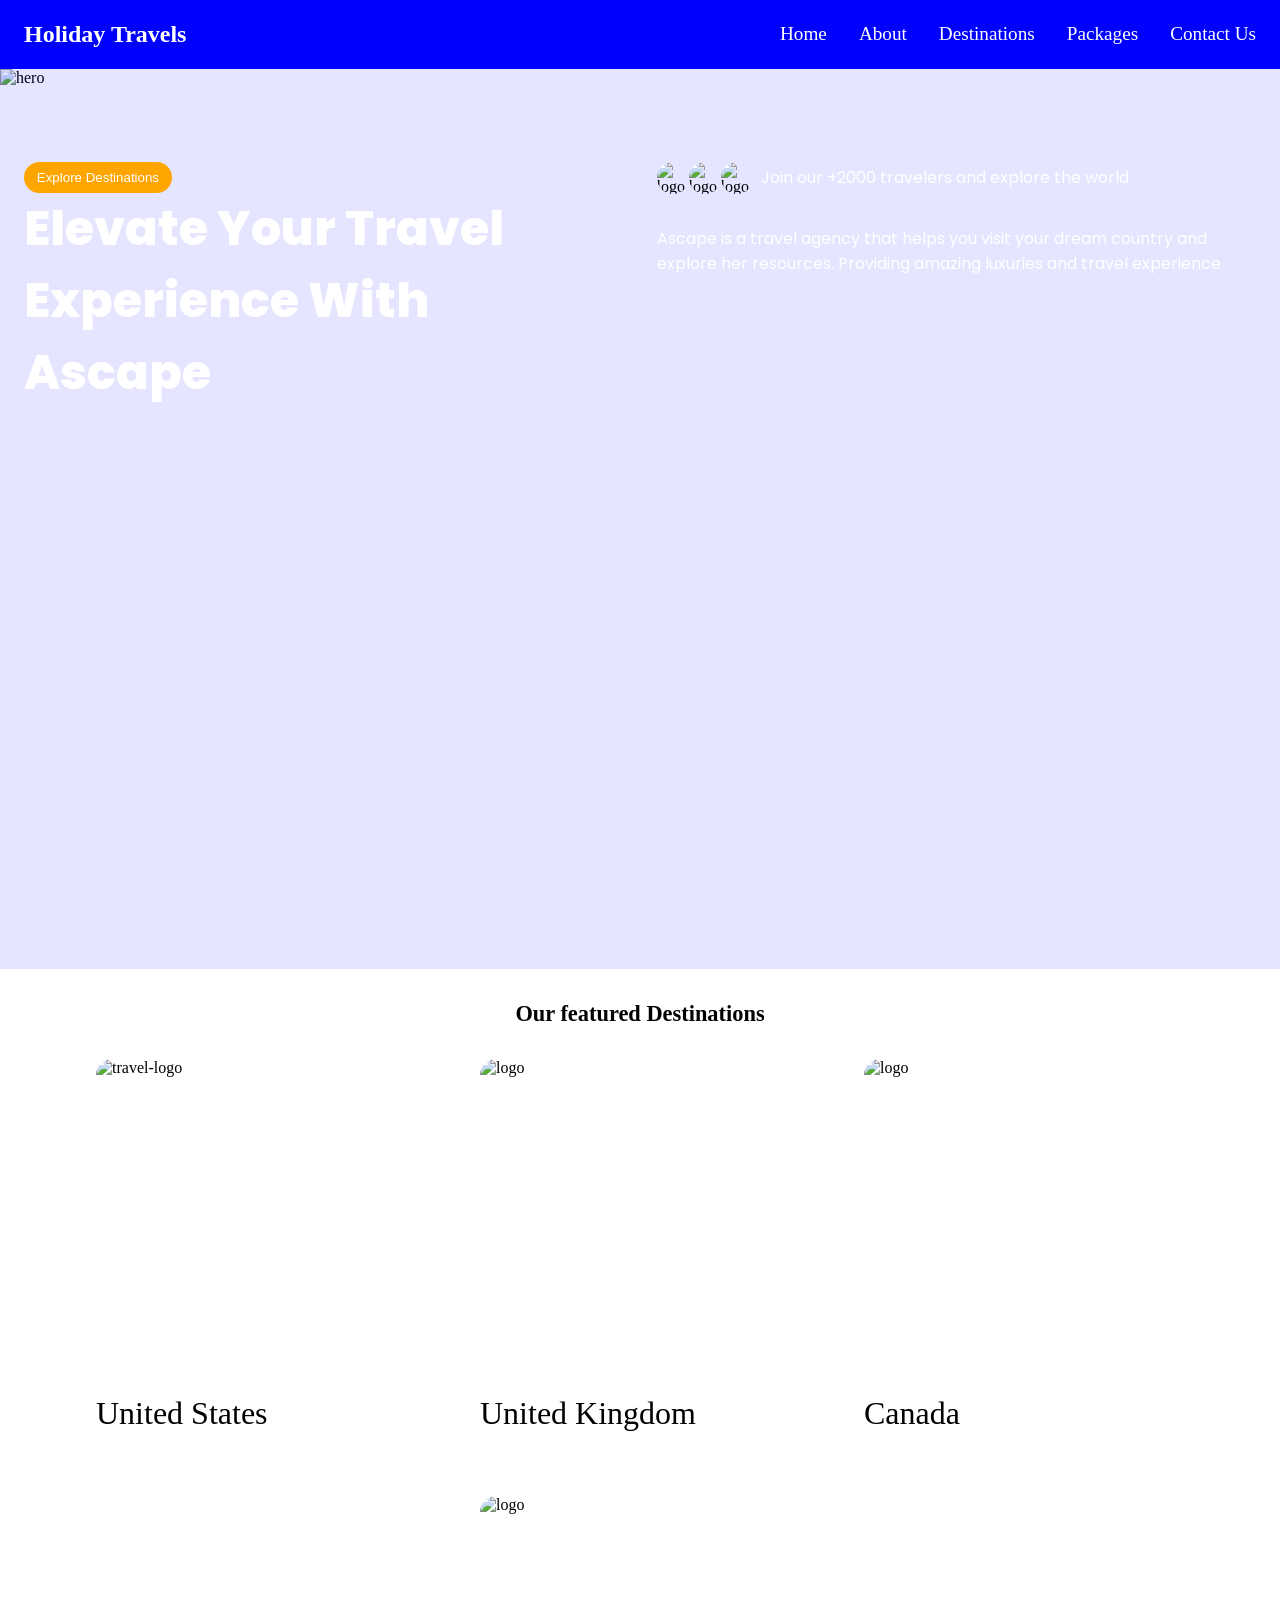
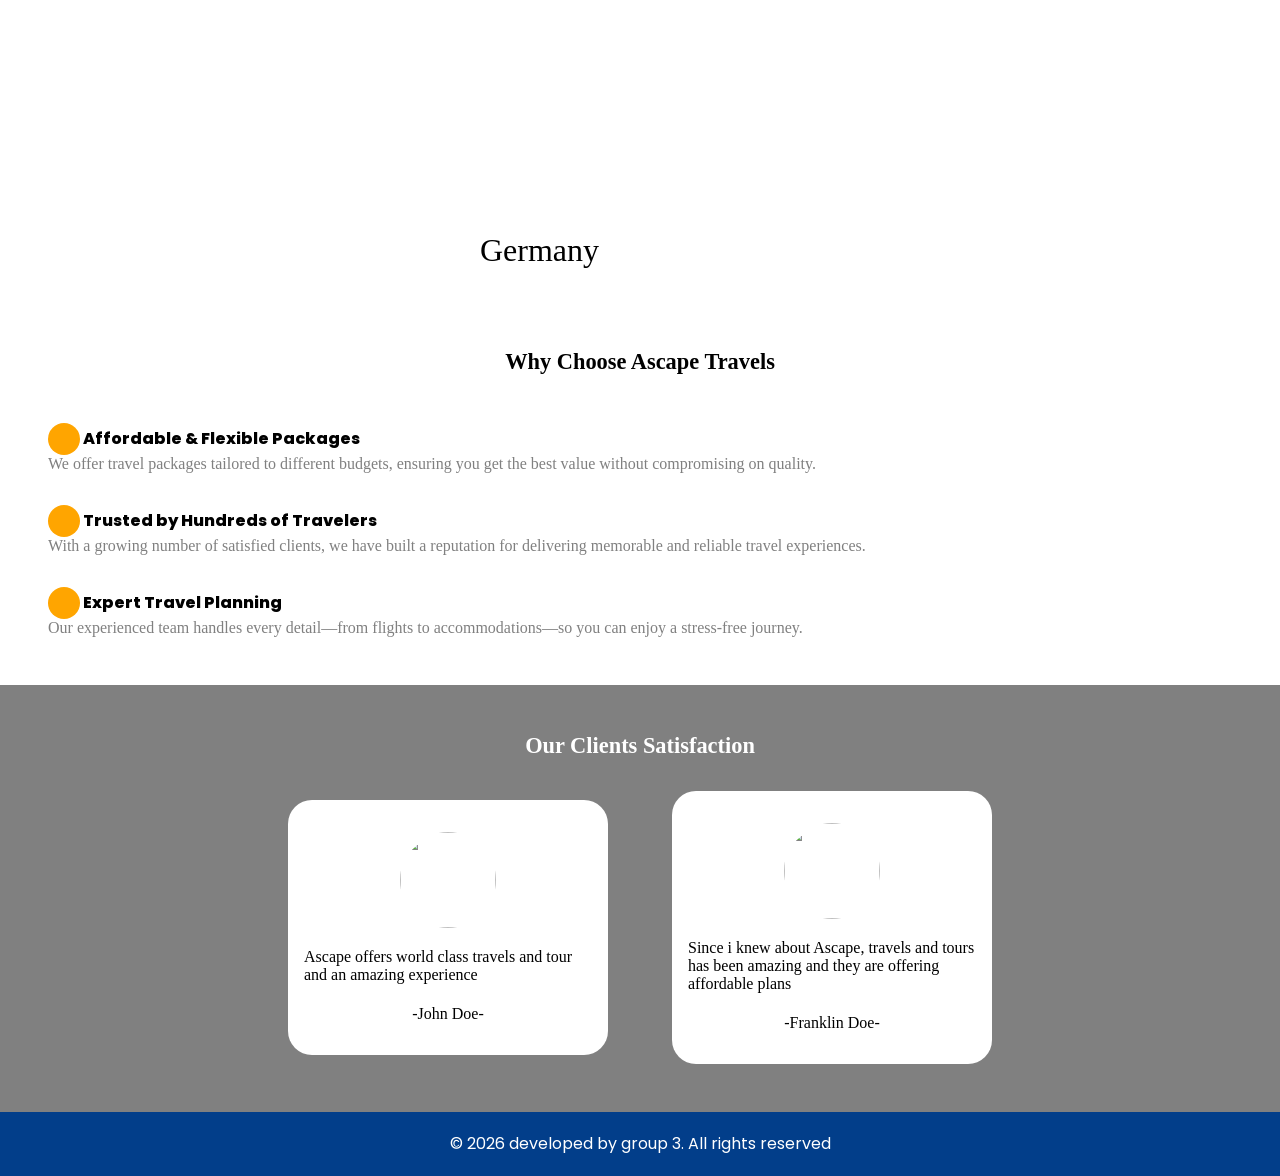
==== index.html @ 996425b7 "implemented full index.html section" ====
<!DOCTYPE html>
<html lang="en">
<head>
    <meta charset="UTF-8">
    <meta name="viewport" content="width=device-width, initial-scale=1.0">
    <title>Home - Page</title>

    <!-- css base links -->
     <link rel="stylesheet" href="./css/base/reset.css">
     <link rel="stylesheet" href="./css/base/colors.css">
     <link rel="stylesheet" href="./css/base/typography.css">
     <link rel="stylesheet" href="./css/layout/header.css">
     <link rel="stylesheet" href="./css/layout/footer.css">
     <!-- css home page style -->
      <link rel="stylesheet" href="./css/homepage/home.css">

     <!-- fontawesome -->
      <link rel="stylesheet" href="https://cdnjs.cloudflare.com/ajax/libs/font-awesome/7.0.1/css/all.min.css">
</head>
<body>
    <!-- header section -->
     <header>
        <h2>Holiday Travels</h2>
        <nav>
            <ul>
                <li><a href="index.html">Home</a></li>
                <li><a href="./about.html">About</a></li>
                <li><a href="./destinations.html">Destinations</a></li>
                <li><a href="./packages.html">Packages</a></li>
                <li><a href="./contact.html">Contact Us</a></li>
            </ul>
            <i class="fa-solid fa-bars"></i>
        </nav>
    </header>
    <div class="hamburger">
     </div>

     <main>
        <section class="hero">
            <div class="hero-img">
                <img src="https://images.unsplash.com/photo-1523225918988-00624e6d8fee?q=80&w=811&auto=format&fit=crop&ixlib=rb-4.1.0&ixid=M3wxMjA3fDB8MHxwaG90by1wYWdlfHx8fGVufDB8fHx8fA%3D%3D" alt="hero">
            <div class="overlay"></div>
            </div>
            <!-- content -->
            <div class="hero-content">
                <div>
                    <button><a href="./destinations.html">Explore Destinations</a></button>
                    <h1>Elevate Your Travel Experience With Ascape</h1>
                </div>
                <div class="test-container">
                    <div class="testimonial">
                        <div class="test-img">
                            <img src="https://images.unsplash.com/photo-1666852327656-5e9fd213209b?q=80&w=387&auto=format&fit=crop&ixlib=rb-4.1.0&ixid=M3wxMjA3fDB8MHxwaG90by1wYWdlfHx8fGVufDB8fHx8fA%3D%3D" alt="logo">
                            <img src="https://images.unsplash.com/photo-1666852327656-5e9fd213209b?q=80&w=387&auto=format&fit=crop&ixlib=rb-4.1.0&ixid=M3wxMjA3fDB8MHxwaG90by1wYWdlfHx8fGVufDB8fHx8fA%3D%3D" alt="logo">
                            <img src="https://images.unsplash.com/photo-1666852327656-5e9fd213209b?q=80&w=387&auto=format&fit=crop&ixlib=rb-4.1.0&ixid=M3wxMjA3fDB8MHxwaG90by1wYWdlfHx8fGVufDB8fHx8fA%3D%3D" alt="logo">
                        </div>
                        <p>Join our +2000 travelers and explore the world </p>
                    </div>
                    <p>Ascape is a travel agency that helps you visit your dream
                       country and explore her resources. Providing amazing luxuries and travel experience
                    </p>
                </div>
            </div>
        </section>
        <section class="featured">
            <h2>Our featured Destinations</h2>
            <div class="destination-img">
                <div class="image-1">
                    <img src="https://images.unsplash.com/photo-1499856871958-5b9627545d1a?q=80&w=820&auto=format&fit=crop&ixlib=rb-4.1.0&ixid=M3wxMjA3fDB8MHxwaG90by1wYWdlfHx8fGVufDB8fHx8fA%3D%3D" alt="travel-logo" alt="logo">
                    <span>United States</span>
                </div>
                <div class="image-1">
                    <img src="https://images.unsplash.com/photo-1431274172761-fca41d930114?q=80&w=870&auto=format&fit=crop&ixlib=rb-4.1.0&ixid=M3wxMjA3fDB8MHxwaG90by1wYWdlfHx8fGVufDB8fHx8fA%3D%3D" alt="logo">
                    <span>United Kingdom</span>
                </div>
                <div class="image-1">
                    <img src="https://images.unsplash.com/photo-1603378995290-8d4ce0495ddd?q=80&w=387&auto=format&fit=crop&ixlib=rb-4.1.0&ixid=M3wxMjA3fDB8MHxwaG90by1wYWdlfHx8fGVufDB8fHx8fA%3D%3D" alt="logo">
                    <span>Canada</span>
                </div>
                <div class="image-1">
                    <img src="https://images.unsplash.com/photo-1603792835233-f4f7c2497d4f?q=80&w=387&auto=format&fit=crop&ixlib=rb-4.1.0&ixid=M3wxMjA3fDB8MHxwaG90by1wYWdlfHx8fGVufDB8fHx8fA%3D%3D" alt="logo">
                    <span>Germany</span>
                </div>

            </div>
        </section>
        <section class="why-us">
            <h2>Why Choose Ascape Travels</h2>
            <div class="why-n-image">
                <div class="why-container">
                    <div class="why">
                        <div class="hint">
                            <i class="fa-solid fa-arrow-right"></i>
                            <h4>Affordable & Flexible Packages</h4>
                        </div>
                        <span>We offer travel packages tailored to different budgets, ensuring you get the best value without compromising on quality.</span>
                    </div>
                    <div class="why">
                        <div class="hint">
                            <i class="fa-solid fa-arrow-right"></i>
                            <h4>Trusted by Hundreds of Travelers</h4>
                        </div>
                        <span>With a growing number of satisfied clients, we have built a reputation for delivering memorable and reliable travel experiences.</span>
                    </div>
                    <div class="why">
                        <div class="hint">
                            <i class="fa-solid fa-arrow-right"></i>
                            <h4>Expert Travel Planning</h4>
                        </div>
                        <span>Our experienced team handles every detail—from flights to accommodations—so you can enjoy a stress-free journey.</span>
                    </div>
                </div>
            </div>
        </section>
        <section class="testimonies">
            <h2>Our Clients Satisfaction</h2>
            <div class="testimony-all">
                <div class="testimony">
                    <img src="https://plus.unsplash.com/premium_photo-1762364164164-385b501fff8a?q=80&w=825&auto=format&fit=crop&ixlib=rb-4.1.0&ixid=M3wxMjA3fDB8MHxwaG90by1wYWdlfHx8fGVufDB8fHx8fA%3D%3D" alt="">
                    <span>Ascape offers world class travels and tour and an amazing experience</span>
                    <span>-John Doe-</span>
                </div>
                <div class="testimony">
                    <img src="https://images.unsplash.com/photo-1666852327656-5e9fd213209b?q=80&w=387&auto=format&fit=crop&ixlib=rb-4.1.0&ixid=M3wxMjA3fDB8MHxwaG90by1wYWdlfHx8fGVufDB8fHx8fA%3D%3D" alt="">
                    <span>Since i knew about Ascape, travels and tours has been amazing
                        and they are offering affordable plans
                    </span>
                    <span>-Franklin Doe-</span>
                </div>
            </div>
        </section>

     </main>



     <footer>
        <p>&copy; 2026 developed by group 3. All rights reserved</p>
     </footer>  
</body>
</html>
---- css/base/colors.css ----
p{
    color: gray;
}
---- css/base/typography.css ----
@import url('https://fonts.googleapis.com/css2?family=Poppins:ital,wght@0,100;0,200;0,300;0,400;0,500;0,600;0,700;0,800;0,900;1,100;1,200;1,300;1,400;1,500;1,600;1,700;1,800;1,900&display=swap');

@import url('https://fonts.googleapis.com/css2?family=Open+Sans:ital,wght@0,300..800;1,300..800&family=Poppins:ital,wght@0,100;0,200;0,300;0,400;0,500;0,600;0,700;0,800;0,900;1,100;1,200;1,300;1,400;1,500;1,600;1,700;1,800;1,900&display=swap');


h1, h1, h3, h4, h5, h6{
    font-family:"Poppins", sans-serif;
    font-weight: 800;
}

h1,h3{
    font-size: 2rem;
    color: white;
}

@media ( min-width: 768px){
    h1,h3{
        font-size: 3rem;
    }
}

p{
    font-family: "Poppins", sans-serif;
    color: white;
}

ul{
    font-size: 1.2rem;
    cursor: pointer;
}
ul li a{
  transition: all 2s ease-in;
  
}
ul li a:hover{
    text-decoration: underline;
    text-decoration-color: orange;

}
a{
    color: white;
}
---- css/layout/header.css ----
header{
    display: flex;
    align-items: center;
    padding: 1.3rem 1.5rem;
    justify-content: space-between;
    background-color: blue;
    color: white;
}
header h2{
    font-weight: 900;
}
header nav{
    display: flex;
   
}

header nav ul{
    display: flex;
    gap: 2rem;
    display: none;
}
header nav ul li a{
    color: white;
}

@media (min-width: 768px){
    header nav ul{
        display: flex;
    }
    header nav .fa-solid.fa-bars{
        display: none;
    }
}
---- css/layout/footer.css ----
footer{
    background: #023e8a;
    color: #ffffff;

}

footer p{
    color: white;
    text-align: center;
    padding: 1.2rem;

}
---- css/homepage/home.css ----
.hero{
    position: relative;
    width: 100%;
    min-height: 100vh;
}

.hero-img{
    position: relative;
}

.hero-img img{
    width: 100%;
    object-fit: cover;
    min-height: 100vh;
}
.hero-img .overlay{
    position: absolute;
    top: 0;
    right: 0;
    left: 0;
    bottom: 0;
    background-color: rgba(0, 0, 255, 0.1);
}

.hero-content{
    position: absolute;
    bottom: 15rem;
    display: flex;
    flex-direction: column;
    gap: 3rem;
    padding: 0 1.5rem;
}
.hero-content button{
    padding: .5rem .8rem;
    background-color: orange;
    border-radius: 4rem;
    outline: none;
    color: white;
    border: none;
    cursor: pointer;
}

.test-container{
    display: flex;
    flex-direction: column;
    gap: 2rem;
}
.test-container .testimonial{
    display: flex;
    gap: .5rem;
    align-items: center;
}
.testimonial .test-img{
    display: flex;
    gap: -12rem;
}

.testimonial .test-img img{
    width: 2rem;
    height: 2rem;
    border-radius: 50%;
    object-fit: cover;
}

.test-container .travel-images img{
    width: 10rem;
    height: 10rem;
    border-radius: 2rem;
}

@media (min-width: 768px){
    .hero-content{
    position: absolute;
    bottom: 30rem;
    justify-content: space-between;
}
}
@media (min-width: 1024px){
    .hero-content{
    position: absolute;
    bottom: 35rem;
    justify-content: space-between;
}
.hero-content{
    flex-direction: row;
}
.test-container .travel-images{
    display: flex;
    gap: 2rem;
}
}

/* featured destination design */
.featured{
    padding: 0 1.5rem;
}
.featured h2{
    text-align: center;
    margin: 2rem 0;
    font-size: 1.4rem;
}
.featured .destination-img{
    display: flex;
    flex-direction: column;
    align-items: center;
    justify-content: center;
    gap: 2rem;
}
.featured .destination-img .image-1{
    display: flex;
    flex-direction: column;
    gap: 1rem;
}
.featured .destination-img .image-1 span{
    font-size: 2rem;
}
.featured .destination-img .image-1 img{
    width: 20rem;
    height: 20rem;
    border-radius: 1rem;
    object-fit: cover;
}

@media (min-width: 768px){
    .featured .destination-img{
    flex-direction: row;
    flex-wrap: wrap;
    gap: 4rem;
}
}

/* why choose us design */
.why-us{
    padding: 0 1.5rem;
    margin-top: 3rem;
}

.why-us h2{
    text-align: center;
    margin: 2rem 0;
    font-size: 1.4rem;
}

.why-n-image{
   display: flex;
   flex-direction: column;
   gap: 2rem;
}

.why-container{
    display: flex;
    flex-direction: column;
    gap: 2rem;
}
.why-container .hint{
  display: flex;
  align-items: center;
  gap: .2rem;  
}
 .why-container .why span{
    margin-top: 2rem;
    color: gray;
}
.hint .fa-solid.fa-arrow-right{
    display: flex;
    align-items: center;
    justify-content: center;
    background-color: orange;
    width: 2rem;
    height: 2rem;
    border-radius: 50%;
    color: white;
}

@media (min-width: 768px){
    .why-us{
    padding: 0 3rem;
    margin-top: 5rem;
}
    .why-us h2{
    
    margin: 3rem 0;
}
}

/* testimonials section */
.testimonies{
    margin-top: 3rem;
    padding: 0 1.5rem;
    background-color: gray;
}
.testimonies h2{
    text-align: center;
    margin: 2rem 0;
    font-size: 1.4rem;
    padding-top: 3rem;
    color: white;
}
.testimonies .testimony-all{
    display: flex;
    flex-direction: column;
    gap: 4rem;
}
.testimonies .testimony{
    background-color: white;
    padding: 2rem 1rem;
    display: flex;
    flex-direction: column;
    gap: 1.3rem;
    align-items: center;
    justify-content: center;
    border-radius: 1.5rem;
    margin-bottom: 3rem;
}

.testimonies .testimony img{
    width: 6rem;
    height: 6rem;
    border-radius: 50%;
    object-fit: cover;
    
}

@media (min-width: 768px){
    .testimonies .testimony-all{
    flex-direction: row;
    justify-content: center;
    align-items: center;
}
.testimonies .testimony{
    width: 20rem;
    border-radius: 1.5rem;
}
}
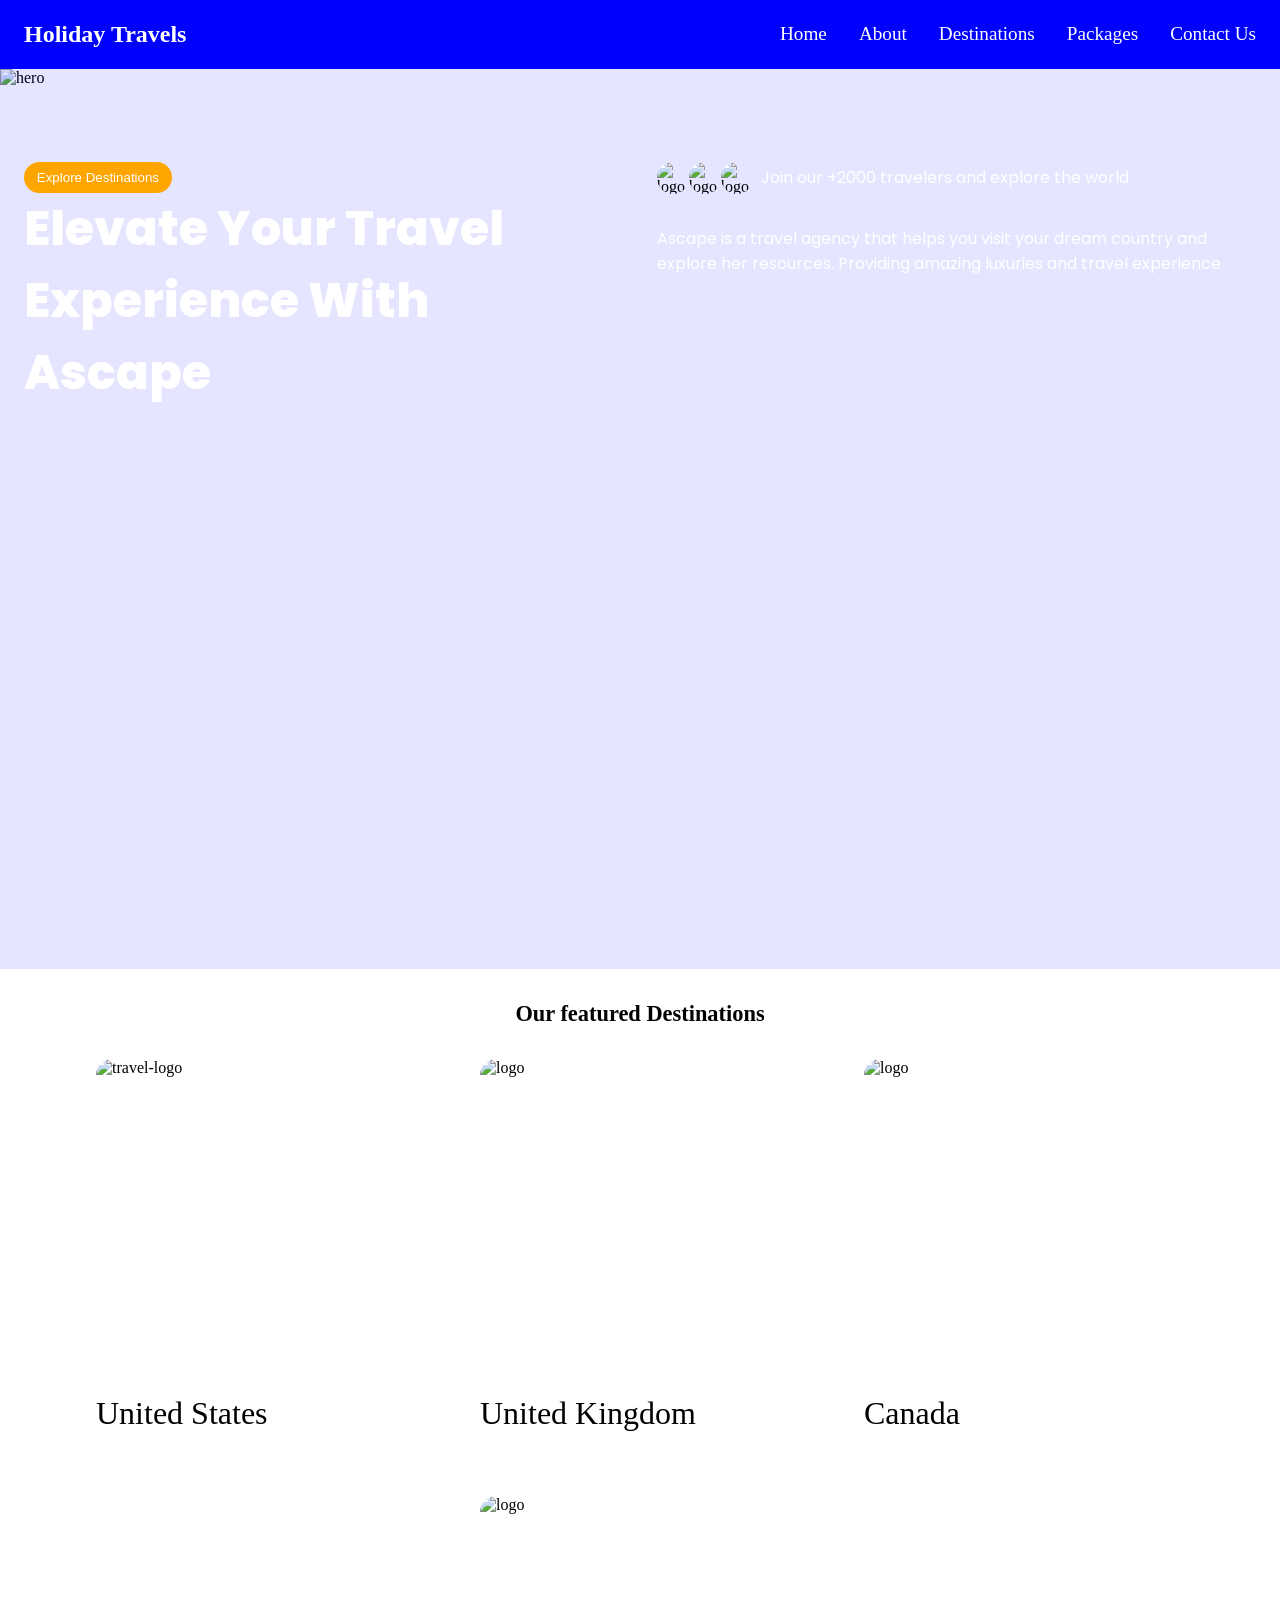
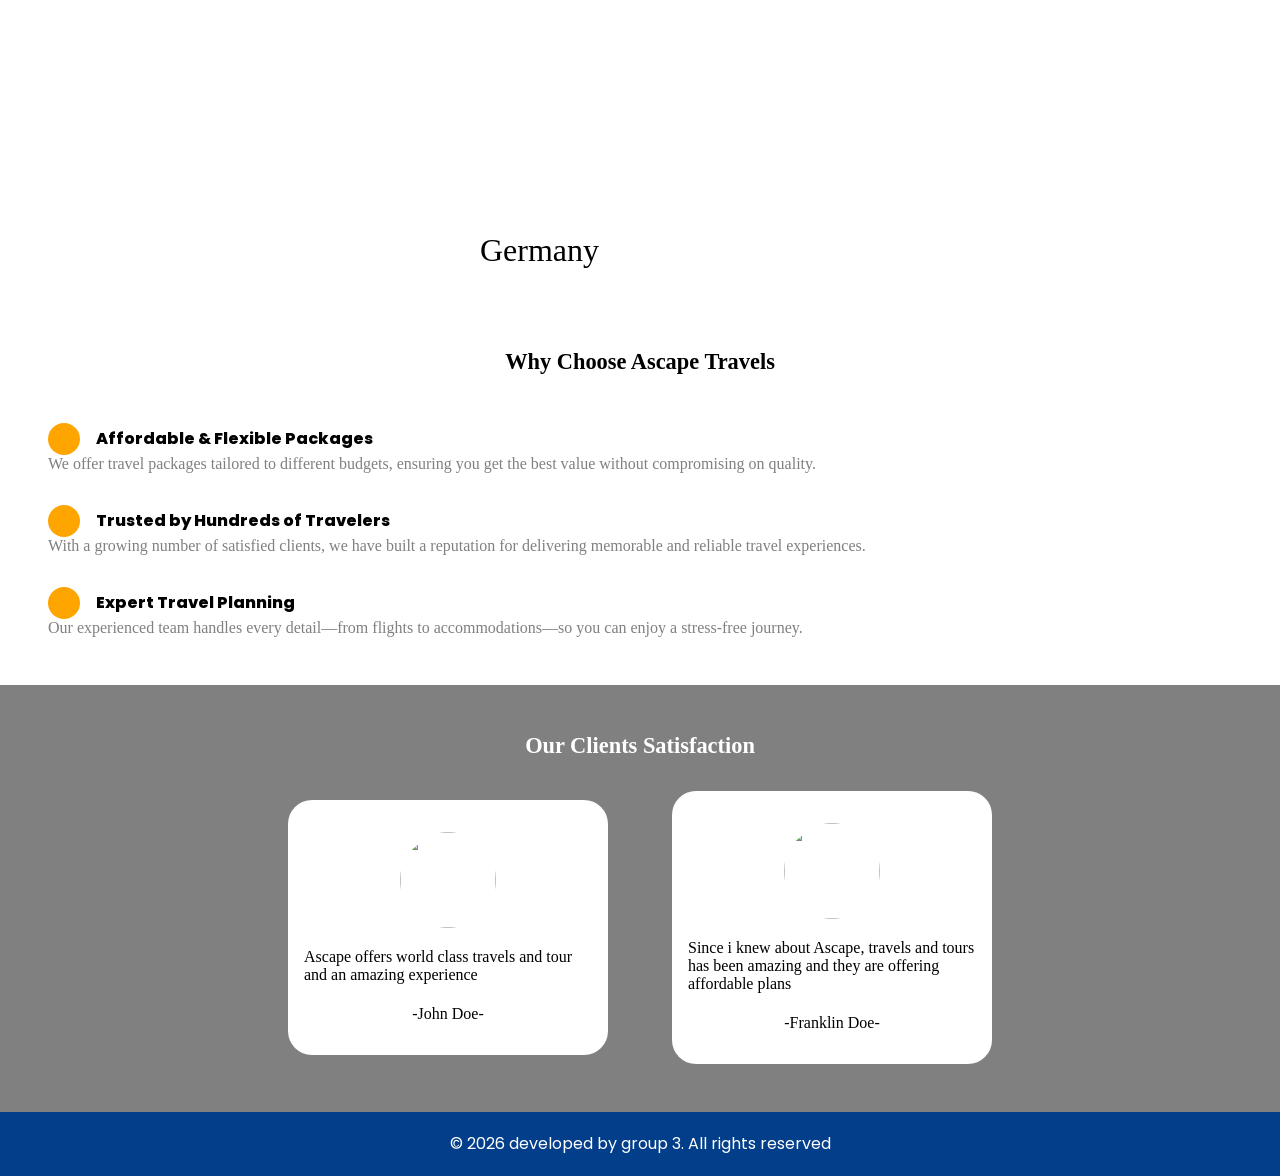
==== commit d335c98c: "worked on contact" ====
--- a/index.html
+++ b/index.html
@@ -18,9 +18,21 @@
       <link rel="stylesheet" href="https://cdnjs.cloudflare.com/ajax/libs/font-awesome/7.0.1/css/all.min.css">
 </head>
 <body>
+
+    <!-- Stream 2 project (Travel Agency Website) 
+     Developed by Group 3 members below:
+     1. Franklin Okeke  - Home.html(header, nav)
+     2. Abuashia Moses  - Destinations.html
+     3. Emmanuel Ugwu   - Packages.html
+     4. Nwadili Emmanuel - Contact.html
+     5. Segun Akinjola   - About.html
+    -->
+
+
+
     <!-- header section -->
      <header>
-        <h2>Holiday Travels</h2>
+        <a href="index.html"><h2>Holiday Travels</h2></a>
         <nav>
             <ul>
                 <li><a href="index.html">Home</a></li>
--- a/css/homepage/home.css
+++ b/css/homepage/home.css
@@ -14,6 +14,8 @@
     object-fit: cover;
     min-height: 100vh;
 }
+
+
 .hero-img .overlay{
     position: absolute;
     top: 0;
@@ -31,6 +33,7 @@
     gap: 3rem;
     padding: 0 1.5rem;
 }
+
 .hero-content button{
     padding: .5rem .8rem;
     background-color: orange;
@@ -111,7 +114,12 @@
     display: flex;
     flex-direction: column;
     gap: 1rem;
-}
+    transition: transform 0.3s ease;
+}
+.featured .destination-img .image-1:hover{
+   transform: translateY(-10px);
+}
+
 .featured .destination-img .image-1 span{
     font-size: 2rem;
 }
@@ -156,10 +164,10 @@
 .why-container .hint{
   display: flex;
   align-items: center;
-  gap: .2rem;  
+  gap: 1rem;  
 }
  .why-container .why span{
-    margin-top: 2rem;
+    margin-top: 3rem;
     color: gray;
 }
 .hint .fa-solid.fa-arrow-right{
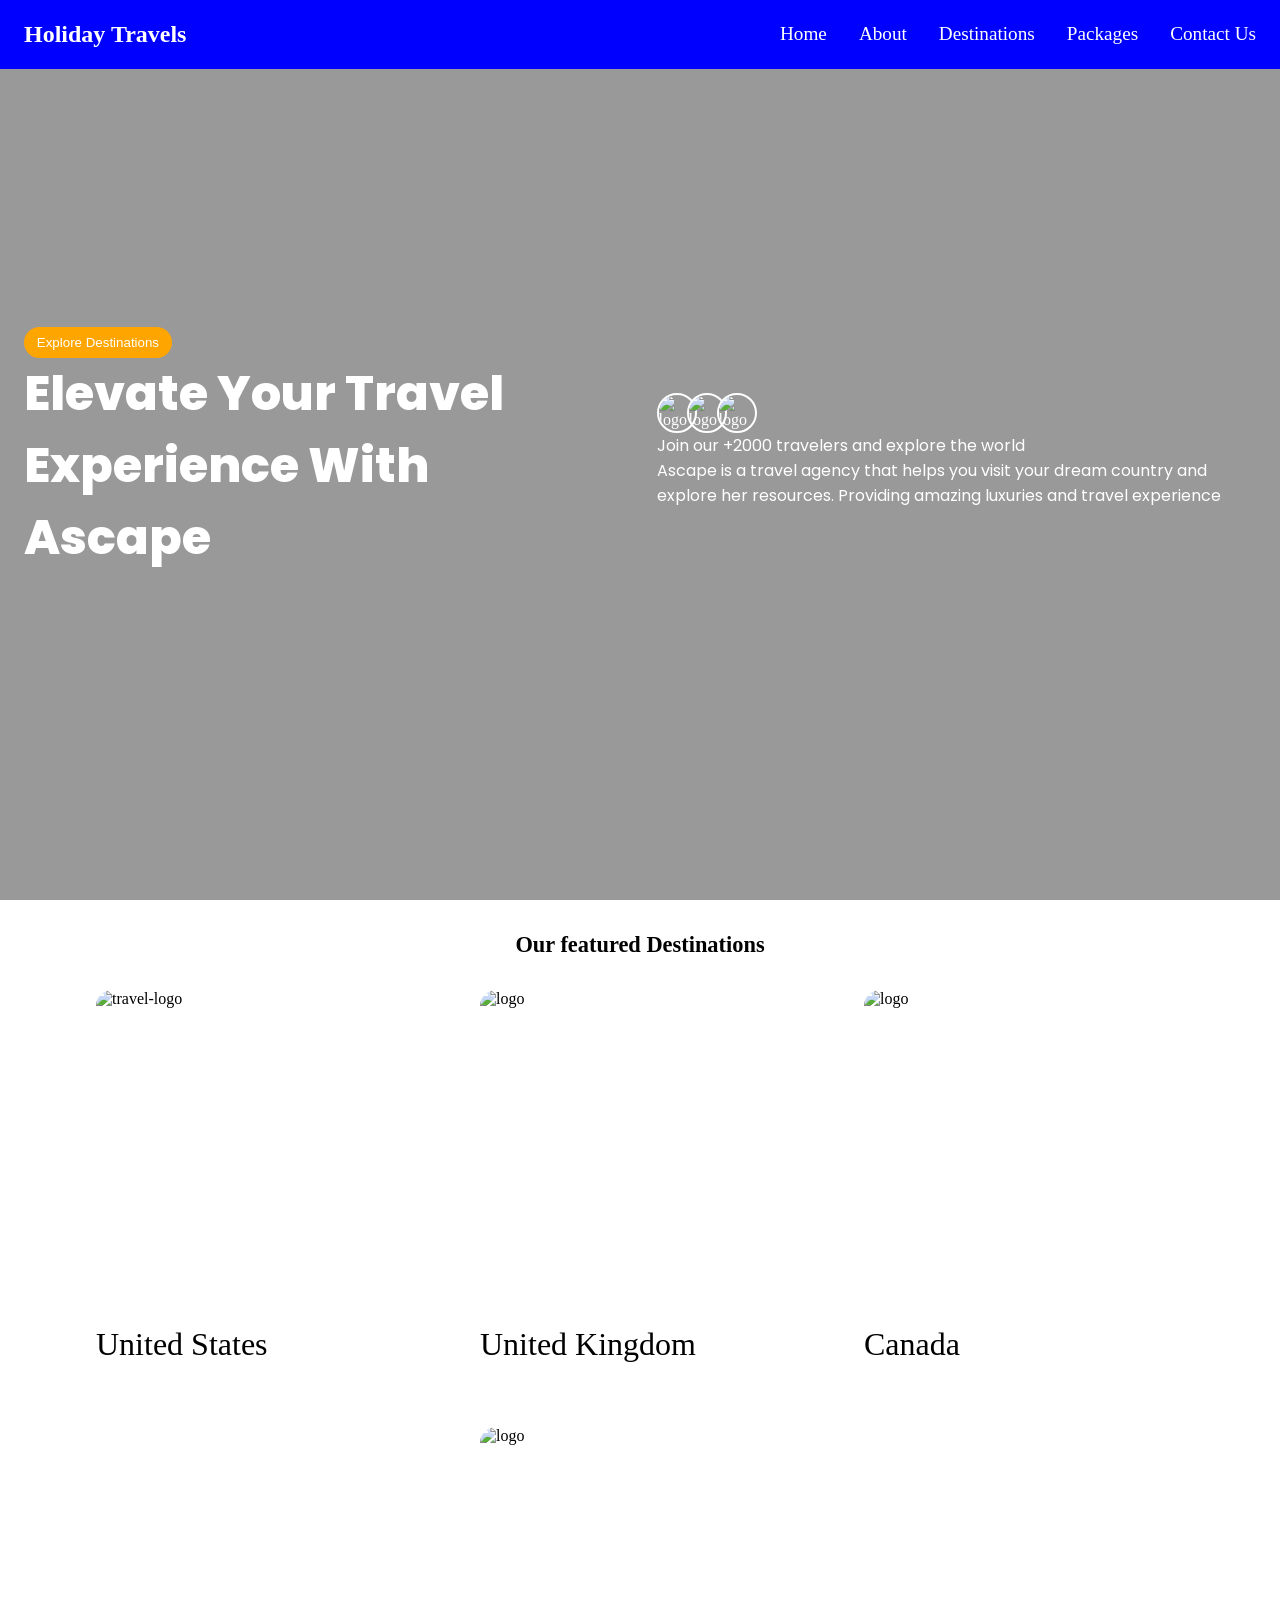
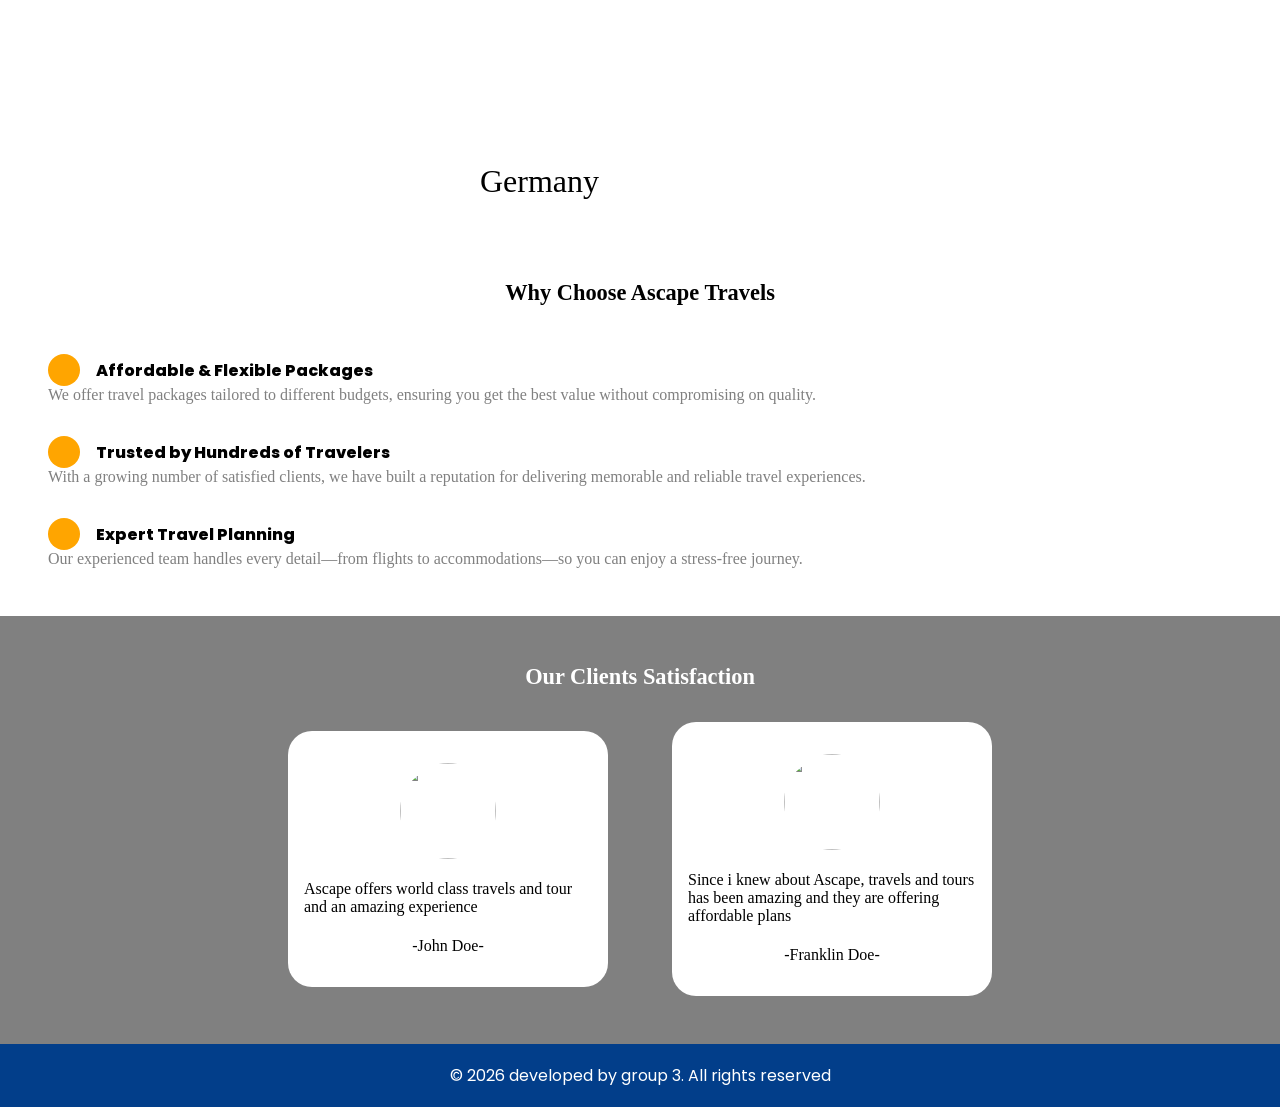
==== commit abad2fe6: "complted all sections" ====
--- a/index.html
+++ b/index.html
@@ -3,7 +3,7 @@
 <head>
     <meta charset="UTF-8">
     <meta name="viewport" content="width=device-width, initial-scale=1.0">
-    <title>Home - Page</title>
+    <title>Alvard - Travels</title>
 
     <!-- css base links -->
      <link rel="stylesheet" href="./css/base/reset.css">
@@ -49,11 +49,6 @@
 
      <main>
         <section class="hero">
-            <div class="hero-img">
-                <img src="https://images.unsplash.com/photo-1523225918988-00624e6d8fee?q=80&w=811&auto=format&fit=crop&ixlib=rb-4.1.0&ixid=M3wxMjA3fDB8MHxwaG90by1wYWdlfHx8fGVufDB8fHx8fA%3D%3D" alt="hero">
-            <div class="overlay"></div>
-            </div>
-            <!-- content -->
             <div class="hero-content">
                 <div>
                     <button><a href="./destinations.html">Explore Destinations</a></button>
@@ -63,8 +58,8 @@
                     <div class="testimonial">
                         <div class="test-img">
                             <img src="https://images.unsplash.com/photo-1666852327656-5e9fd213209b?q=80&w=387&auto=format&fit=crop&ixlib=rb-4.1.0&ixid=M3wxMjA3fDB8MHxwaG90by1wYWdlfHx8fGVufDB8fHx8fA%3D%3D" alt="logo">
-                            <img src="https://images.unsplash.com/photo-1666852327656-5e9fd213209b?q=80&w=387&auto=format&fit=crop&ixlib=rb-4.1.0&ixid=M3wxMjA3fDB8MHxwaG90by1wYWdlfHx8fGVufDB8fHx8fA%3D%3D" alt="logo">
-                            <img src="https://images.unsplash.com/photo-1666852327656-5e9fd213209b?q=80&w=387&auto=format&fit=crop&ixlib=rb-4.1.0&ixid=M3wxMjA3fDB8MHxwaG90by1wYWdlfHx8fGVufDB8fHx8fA%3D%3D" alt="logo">
+                            <img src="https://images.unsplash.com/photo-1494790108377-be9c29b29330?q=80&w=387&auto=format&fit=crop&ixlib=rb-4.1.0&ixid=M3wxMjA3fDB8MHxwaG90by1wYWdlfHx8fGVufDB8fHx8fA%3D%3D" alt="logo">
+                            <img src="https://images.unsplash.com/photo-1586351012965-861624544334?q=80&w=387&auto=format&fit=crop&ixlib=rb-4.1.0&ixid=M3wxMjA3fDB8MHxwaG90by1wYWdlfHx8fGVufDB8fHx8fA%3D%3D" alt="logo">
                         </div>
                         <p>Join our +2000 travelers and explore the world </p>
                     </div>
@@ -74,6 +69,7 @@
                 </div>
             </div>
         </section>
+    
         <section class="featured">
             <h2>Our featured Destinations</h2>
             <div class="destination-img">
--- a/css/layout/header.css
+++ b/css/layout/header.css
@@ -5,6 +5,11 @@
     justify-content: space-between;
     background-color: blue;
     color: white;
+    position: fixed;
+    top: 0;
+    right: 0;
+    left: 0;
+    z-index: 10;
 }
 header h2{
     font-weight: 900;
--- a/css/homepage/home.css
+++ b/css/homepage/home.css
@@ -1,37 +1,19 @@
-
 .hero{
     position: relative;
-    width: 100%;
-    min-height: 100vh;
-}
-
-.hero-img{
-    position: relative;
-}
-
-.hero-img img{
-    width: 100%;
-    object-fit: cover;
-    min-height: 100vh;
-}
-
-
-.hero-img .overlay{
-    position: absolute;
-    top: 0;
-    right: 0;
-    left: 0;
-    bottom: 0;
-    background-color: rgba(0, 0, 255, 0.1);
+    background: linear-gradient(rgba(0, 0, 0, 0.4), rgba(0, 0, 0, 0.4)), url('https://images.unsplash.com/photo-1523225918988-00624e6d8fee?q=80&w=811&auto=format&fit=crop&ixlib=rb-4.1.0&ixid=M3wxMjA3fDB8MHxwaG90by1wYWdlfHx8fGVufDB8fHx8fA%3D%3D') center/cover no-repeat;
+    color: white;
+    height: 100vh;
 }
 
 .hero-content{
-    position: absolute;
-    bottom: 15rem;
     display: flex;
+    align-items: center;
+    justify-content: center;
     flex-direction: column;
+    height: 100vh;
     gap: 3rem;
     padding: 0 1.5rem;
+    overflow: hidden;
 }
 
 .hero-content button{
@@ -44,54 +26,28 @@
     cursor: pointer;
 }
 
-.test-container{
-    display: flex;
-    flex-direction: column;
-    gap: 2rem;
+
+@media (min-width: 1020px){
+    .hero-content{
+      flex-direction: row;
 }
-.test-container .testimonial{
-    display: flex;
-    gap: .5rem;
-    align-items: center;
-}
-.testimonial .test-img{
-    display: flex;
-    gap: -12rem;
 }
 
 .testimonial .test-img img{
-    width: 2rem;
-    height: 2rem;
+    width: 40px;
+    height: 40px;
     border-radius: 50%;
+    border: 2px solid #fff;
     object-fit: cover;
+    margin-left: -10px;
+}
+.testimonial .test-img img:first-child {
+    margin-left: 0;
 }
 
-.test-container .travel-images img{
-    width: 10rem;
-    height: 10rem;
-    border-radius: 2rem;
-}
-
-@media (min-width: 768px){
-    .hero-content{
-    position: absolute;
-    bottom: 30rem;
-    justify-content: space-between;
-}
-}
-@media (min-width: 1024px){
-    .hero-content{
-    position: absolute;
-    bottom: 35rem;
-    justify-content: space-between;
-}
-.hero-content{
-    flex-direction: row;
-}
-.test-container .travel-images{
+.testimonial .test-img{
     display: flex;
-    gap: 2rem;
-}
+    gap: -4px;
 }
 
 /* featured destination design */
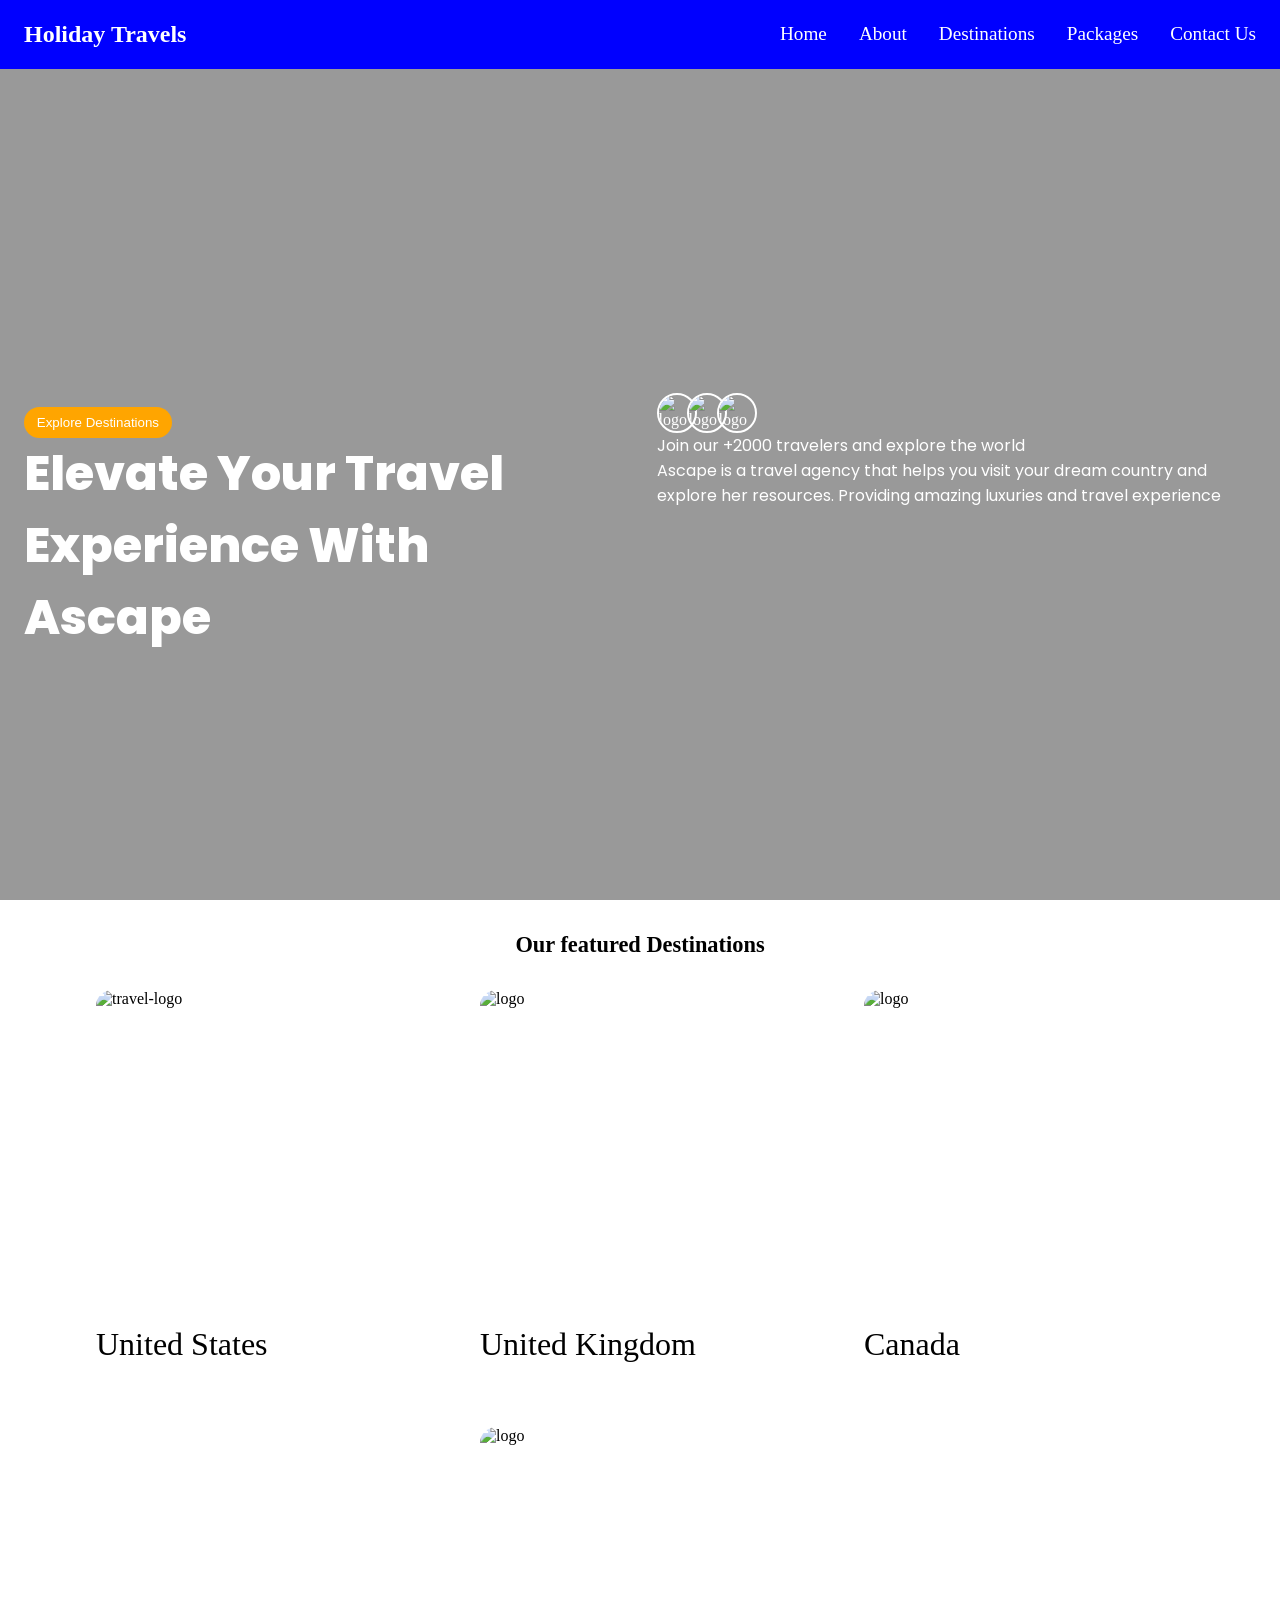
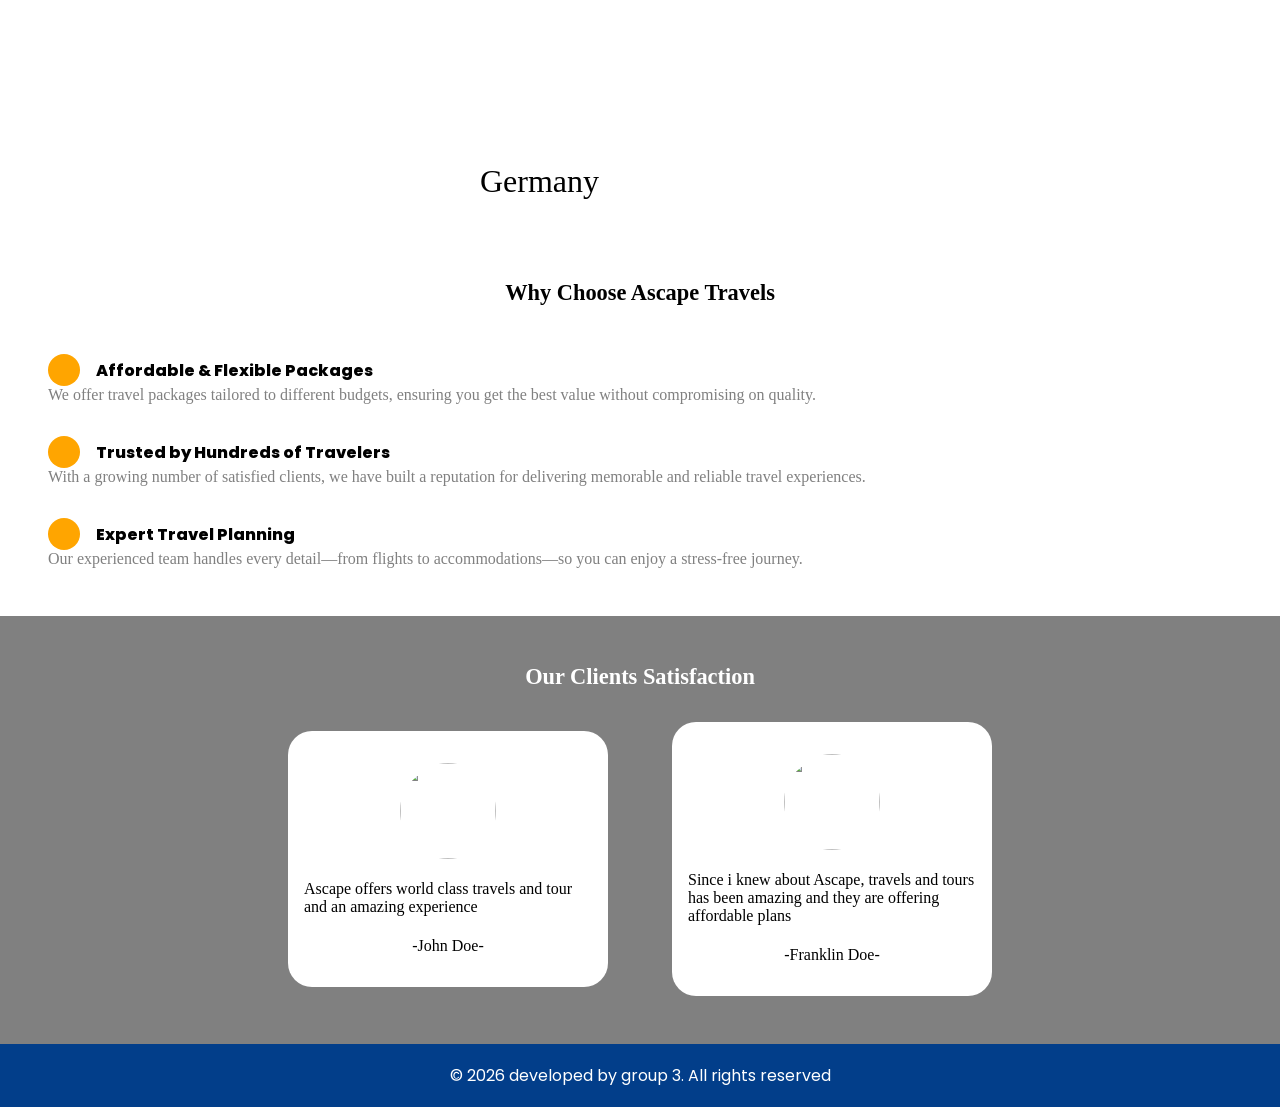
==== commit 1406e1f4: "added icons" ====
--- a/index.html
+++ b/index.html
@@ -44,8 +44,18 @@
             <i class="fa-solid fa-bars"></i>
         </nav>
     </header>
+     
     <div class="hamburger">
      </div>
+     
+    <!-- icons to navigate to other pages using icon -->
+    <div class="nav-mobile">
+       <a href="index.html"><i class="fa-solid fa-house"></i></a>
+       <a href="./about.html"><i class="fa-solid fa-user"></i></a>
+       <a href="./destinations.html"><i class="fa-solid fa-location-dot"></i></a>
+       <a href="./packages.html"><i class="fa-solid fa-box"></i></a>
+       <a href="./contact.html"><i class="fa-solid fa-phone"></i></a>
+    </div>
 
      <main>
         <section class="hero">
--- a/css/layout/header.css
+++ b/css/layout/header.css
@@ -28,11 +28,67 @@
     color: white;
 }
 
+.nav-mobile{
+    position: fixed;
+    top: 75px;
+    left: 50%;
+    transform: translateX(-50%);
+    
+    display: flex;
+    justify-content: space-between;
+    align-items: center;
+
+    width: 90%;
+    max-width: 400px;
+    padding: 0.6rem 1rem;
+
+    background: white;
+    border-radius: 50px; /* FULL rounded */
+    box-shadow: 0 5px 20px rgba(0,0,0,0.15);
+
+    z-index: 9;
+}
+
+/* ICON LINKS */
+.nav-mobile a{
+    display: flex;
+    align-items: center;
+    justify-content: center;
+
+    width: 45px;
+    height: 45px;
+
+    border-radius: 50%;
+    text-decoration: none;
+    transition: all 0.3s ease;
+}
+
+/* ICON STYLE */
+.nav-mobile i{
+    font-size: 1.2rem;
+    color: blue;
+}
+
+/* HOVER EFFECT */
+.nav-mobile a:hover{
+    background: blue;
+}
+
+.nav-mobile a:hover i{
+    color: white;
+}
+
+
 @media (min-width: 768px){
+    
     header nav ul{
         display: flex;
+    }
+    .nav-mobile{
+        display: none;
     }
     header nav .fa-solid.fa-bars{
         display: none;
     }
-}+}
+
--- a/css/homepage/home.css
+++ b/css/homepage/home.css
@@ -24,9 +24,15 @@
     color: white;
     border: none;
     cursor: pointer;
-}
-
-
+    margin-top: 10rem;
+}
+
+
+@media (min-width: 768pxpx){
+    .hero-content button{
+      margin-top: 0;
+}
+}
 @media (min-width: 1020px){
     .hero-content{
       flex-direction: row;
